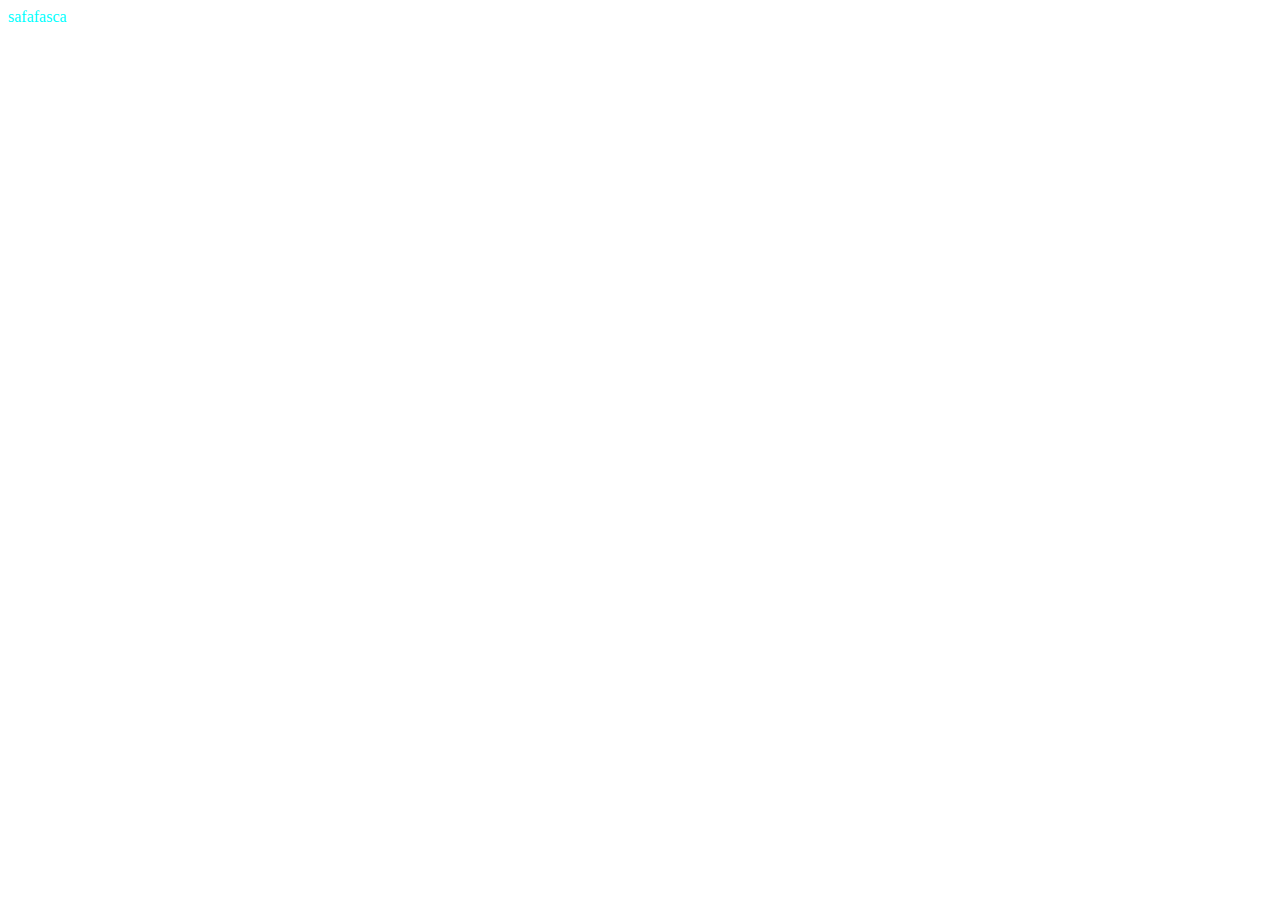
==== index.html @ a6b1739e "Initial commit" ====
<!DOCTYPE <!DOCTYPE html>
<html>
<head>
    <meta charset="utf-8" />
    <meta http-equiv="X-UA-Compatible" content="IE=edge">
    <title>Dylan's page</title>
    <meta name="viewport" content="width=device-width, initial-scale=1">
    <link rel="stylesheet" href="assets/style.css" />
</head>
<body>
    <p>safafasca</p>
</body>
</html>
---- assets/style.css ----
p {
    color: aqua;
}
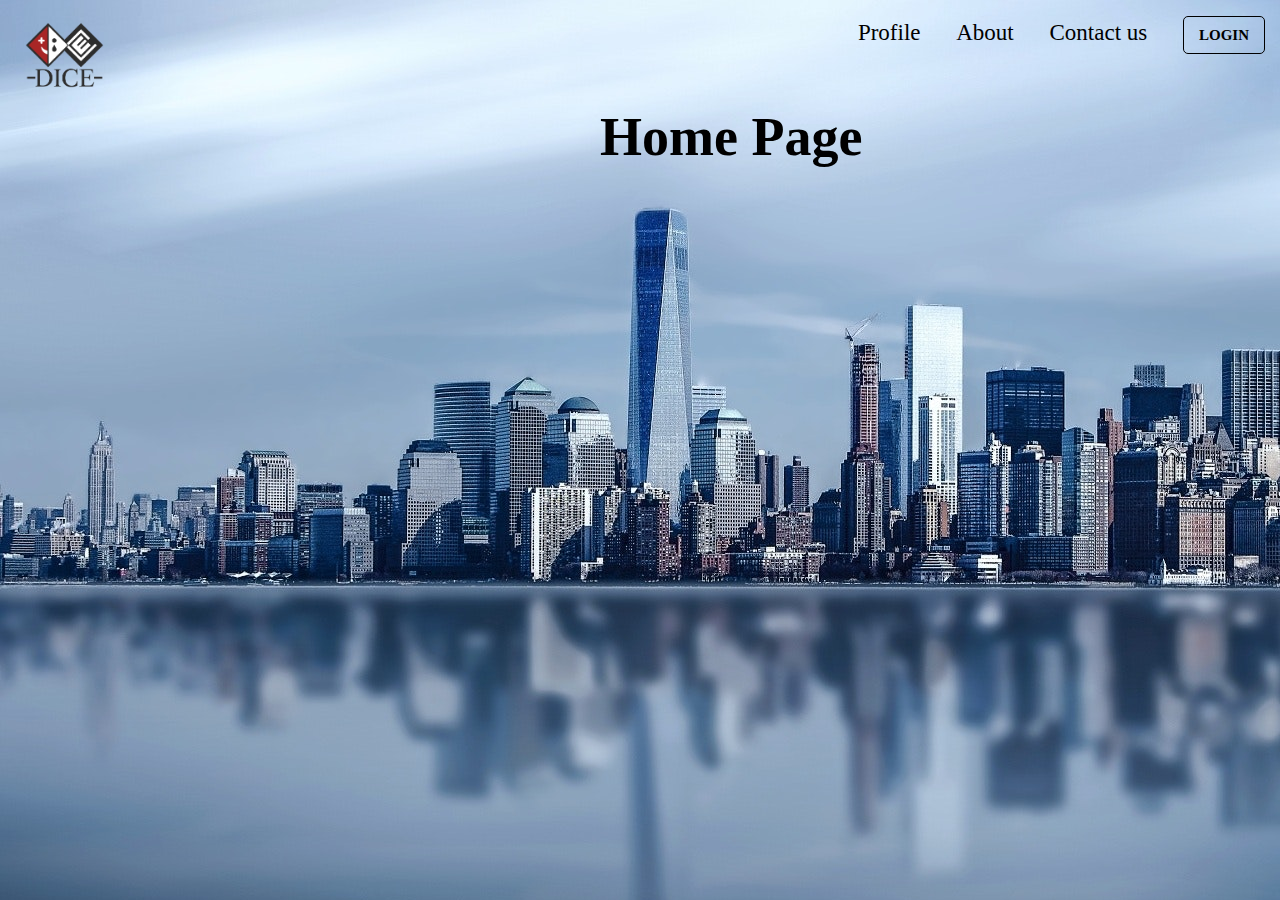
==== commit 15e0a636: "new banner" ====
--- a/index.html
+++ b/index.html
@@ -8,6 +8,24 @@
     <link rel="stylesheet" href="assets/style.css" />
 </head>
 <body>
-    <p>safafasca</p>
+    
+    <div class="banner">
+        <div class="nav-bar">
+            <div id="logo">
+                <img src="assets/image2.png" alt="logo">
+            </div>
+            <div id="links">
+                <ul>
+                    <li><a href="#">Profile</a></li>
+                    <li><a href="#">About</a></li>
+                    <li><a href="#">Contact us</a></li>
+                    <li><a href="#" id="button" >Login</a></li>
+                </ul>
+            </div>
+        </div>
+        <div id="header">
+            <h1>Home Page</h1>
+        </div>
+    </div>
 </body>
 </html>--- a/assets/style.css
+++ b/assets/style.css
@@ -1,3 +1,75 @@
-p {
-    color: aqua;
+.banner {
+    width: 100%;
+    height: 100vh;
+    background-image: url('image1.jpg');
+}
+
+body {
+    margin: 0;
+}
+
+.nav-bar {
+    width: 100%;
+    height: 70px;
+}
+
+#logo, #links {
+    height: 100%;
+    display: inline-block;
+    float: left;
+}
+
+#links {
+    float: right;
+    height: 72%;
+    padding-top: 20px;
+    font-family: 'Times New Roman', Times, serif;
+    font-size: 23px;
+    widows: 500px;
+}
+
+#links ul {
+    display: inline;
+    list-style: none;
+    margin: 0;
+    padding: 0;
+    padding-left: 70px;
+}
+
+#logo img {
+    height: 70px;
+    width: auto;
+}
+
+#links ul li {
+    display: inline;
+    margin: 40px 15px 0 15px;
+}
+
+#links ul li a {
+    text-decoration: none;
+    color: black;
+}
+
+#logo {
+    padding: 20px;
+    width: auto;
+}
+
+#header {
+    width: 300px;
+    height: 50px;
+    margin-top: 30px;
+    margin-left: 600px;
+    font-family: 'Times New Roman', Times, serif;
+    font-size: 27px;
+}
+
+#button  {
+    border: 1px solid black;
+    border-radius: 5px;
+    padding: 10px 15px;
+    text-transform: uppercase;
+    font-weight: bold;
+    font-size: 15px;
 }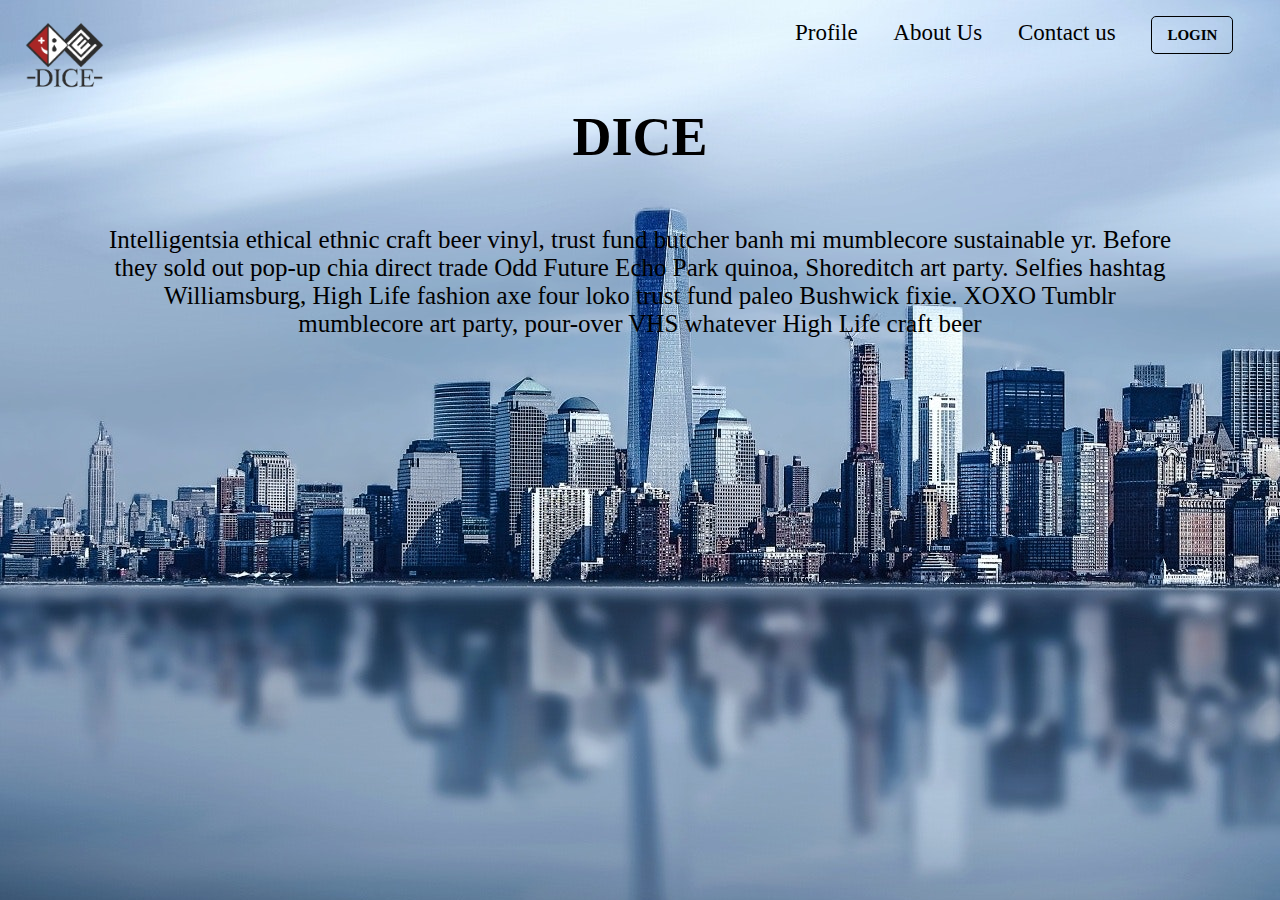
==== commit 277d1fc5: "2 new pages and form" ====
--- a/index.html
+++ b/index.html
@@ -3,12 +3,11 @@
 <head>
     <meta charset="utf-8" />
     <meta http-equiv="X-UA-Compatible" content="IE=edge">
-    <title>Dylan's page</title>
+    <title>Home page</title>
     <meta name="viewport" content="width=device-width, initial-scale=1">
     <link rel="stylesheet" href="assets/style.css" />
 </head>
 <body>
-    
     <div class="banner">
         <div class="nav-bar">
             <div id="logo">
@@ -17,15 +16,19 @@
             <div id="links">
                 <ul>
                     <li><a href="#">Profile</a></li>
-                    <li><a href="#">About</a></li>
-                    <li><a href="#">Contact us</a></li>
+                    <li><a href="About-Us.html">About Us</a></li>
+                    <li><a href="Contact-us.html">Contact us</a></li>
                     <li><a href="#" id="button" >Login</a></li>
                 </ul>
             </div>
         </div>
         <div id="header">
-            <h1>Home Page</h1>
+            <h1>DICE</h1>
+        </div>
+        <div id="p1">
+            <p>Intelligentsia ethical ethnic craft beer vinyl, trust fund butcher banh mi mumblecore sustainable yr. Before they sold out pop-up chia direct trade Odd Future Echo Park quinoa, Shoreditch art party. Selfies hashtag Williamsburg, High Life fashion axe four loko trust fund paleo Bushwick fixie. XOXO Tumblr mumblecore art party, pour-over VHS whatever High Life craft beer</p>
         </div>
     </div>
+    
 </body>
 </html>--- a/assets/style.css
+++ b/assets/style.css
@@ -1,7 +1,7 @@
 .banner {
     width: 100%;
     height: 100vh;
-    background-image: url('image1.jpg');
+    background-image: url('image1.jpg')
 }
 
 body {
@@ -16,7 +16,6 @@
 #logo, #links {
     height: 100%;
     display: inline-block;
-    float: left;
 }
 
 #links {
@@ -25,7 +24,7 @@
     padding-top: 20px;
     font-family: 'Times New Roman', Times, serif;
     font-size: 23px;
-    widows: 500px;
+    width: 500px;
 }
 
 #links ul {
@@ -33,7 +32,7 @@
     list-style: none;
     margin: 0;
     padding: 0;
-    padding-left: 70px;
+    /*padding-left: 70px;*/
 }
 
 #logo img {
@@ -57,10 +56,10 @@
 }
 
 #header {
-    width: 300px;
+    width: 100%;
     height: 50px;
     margin-top: 30px;
-    margin-left: 600px;
+    text-align: center;
     font-family: 'Times New Roman', Times, serif;
     font-size: 27px;
 }
@@ -72,4 +71,99 @@
     text-transform: uppercase;
     font-weight: bold;
     font-size: 15px;
-}+}
+
+#button:hover {
+    text-decoration-line: underline;
+    box-shadow: 0 12px 16px 0 rgba(0,0,0,0.24), 0 17px 50px 0 rgba(0,0,0,0.19);
+}
+
+#p1 {
+    width: 100%;
+    text-align: center;
+    margin-top: 70;
+    font-size: 25;
+    padding: 0 100px 0 100px;
+}
+
+#p2 {
+    width: 100%;
+    text-align: center;
+    margin-top: 70;
+    font-size: 25;
+    padding: 0 100px 0 100px;
+}
+
+/* START OF FORM */
+
+* {
+    box-sizing: border-box;
+}
+
+input[type=text], select, textarea {
+    width: 100%;
+    padding: 12px;
+    border: 1px solid #ccc;
+    border-radius: 4px;
+    resize: vertical;
+}
+
+label {
+    padding: 12px 12px 12px 0;
+    display: inline-block;
+}
+
+input[type=submit] {
+    background-color: #13d389;
+    color: white;
+    padding: 12px 20px;
+    border: none;
+    border-radius: 4px;
+    cursor: not-allowed;
+    opacity: 0.6;
+    float: right;
+}
+
+input[type=submit]:hover {
+    background-color: #13d389;
+    text-decoration-line: underline;
+    box-shadow: 0 12px 16px 0 rgba(0,0,0,0.24), 0 17px 50px 0 rgba(0,0,0,0.19);
+}
+
+.container {
+    border-radius: 5px;
+    background-color: #f2f2f2;
+    padding: 20px;
+    width: 1000px;
+    margin-left: 218px;
+    margin-top: 50px;
+}
+
+.col-25 {
+    float: left;
+    width: 25%;
+    margin-top: 6px;
+}
+
+.col-75 {
+    float: left;
+    width: 75%;
+    margin-top: 6px;
+}
+
+/* Clear floats after the columns */
+.row:after {
+    content: "";
+    display: table;
+    clear: both;
+}
+
+/* Responsive layout - when the screen is less than 600px wide, make the two columns stack on top of each other instead of next to each other */
+@media screen and (max-width: 600px) {
+    .col-25, .col-75, input[type=submit] {
+        width: 100%;
+        margin-top: 0;
+    }
+}
+
+/* END OF FORM */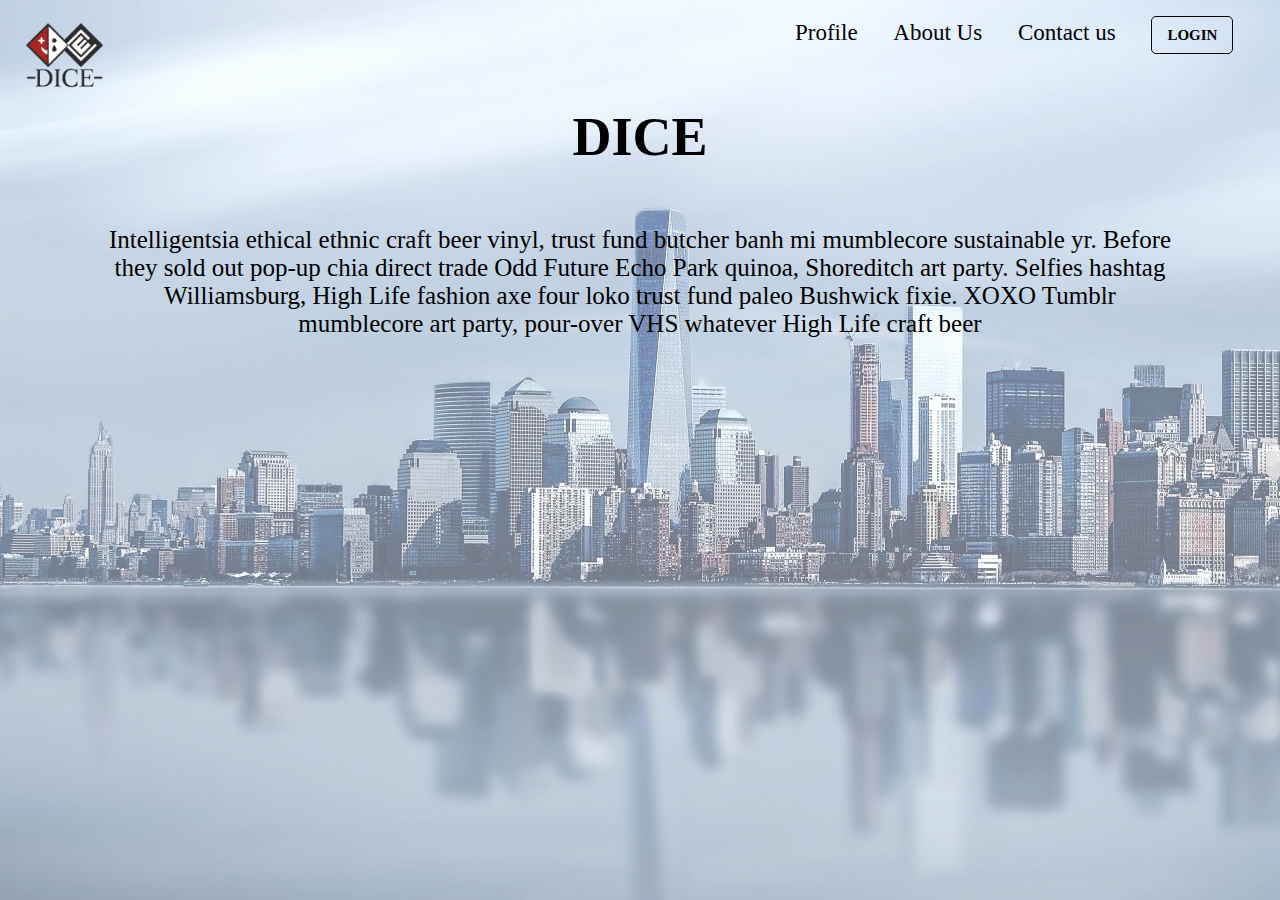
==== commit 42420295: "updated" ====
--- a/index.html
+++ b/index.html
@@ -15,10 +15,10 @@
             </div>
             <div id="links">
                 <ul>
-                    <li><a href="#">Profile</a></li>
+                    <li><a href="profile.html">Profile</a></li>
                     <li><a href="About-Us.html">About Us</a></li>
                     <li><a href="Contact-us.html">Contact us</a></li>
-                    <li><a href="#" id="button" >Login</a></li>
+                    <li><a href="login.html" id="button" >Login</a></li>
                 </ul>
             </div>
         </div>
@@ -28,6 +28,11 @@
         <div id="p1">
             <p>Intelligentsia ethical ethnic craft beer vinyl, trust fund butcher banh mi mumblecore sustainable yr. Before they sold out pop-up chia direct trade Odd Future Echo Park quinoa, Shoreditch art party. Selfies hashtag Williamsburg, High Life fashion axe four loko trust fund paleo Bushwick fixie. XOXO Tumblr mumblecore art party, pour-over VHS whatever High Life craft beer</p>
         </div>
+        <!--    <footer>
+        <div id="footer">
+            <p>copyright &copy; 2018 <strong>DICE</strong></p>
+        </div>
+        </footer>   
     </div>
     
 </body>
--- a/assets/style.css
+++ b/assets/style.css
@@ -1,7 +1,11 @@
 .banner {
     width: 100%;
     height: 100vh;
-    background-image: url('image1.jpg')
+    background: linear-gradient(
+        rgba(255,255,255,0.45),
+        rgba(255,255,255,0.45)
+    ),
+    url('image1.jpg');
 }
 
 body {
@@ -81,20 +85,20 @@
 #p1 {
     width: 100%;
     text-align: center;
-    margin-top: 70;
-    font-size: 25;
+    margin-top: 70px;
+    font-size: 25px;
     padding: 0 100px 0 100px;
 }
 
 #p2 {
     width: 100%;
     text-align: center;
-    margin-top: 70;
-    font-size: 25;
+    margin-top: 70px;
+    font-size: 25px;
     padding: 0 100px 0 100px;
 }
 
-/* START OF FORM */
+/* START OF FORM contact us */
 
 * {
     box-sizing: border-box;
@@ -166,4 +170,19 @@
     }
 }
 
-/* END OF FORM */+/* END OF FORM contact us */
+
+#profile-image img {
+    width: auto;
+    height: 40%;
+    margin-left: 13%;
+    margin-top: 5%;
+}
+
+#p3 {
+    width: 100%;
+    text-align: center;
+    margin-top: 70px;
+    font-size: 25px;
+    padding: 0 100px 0 100px;
+}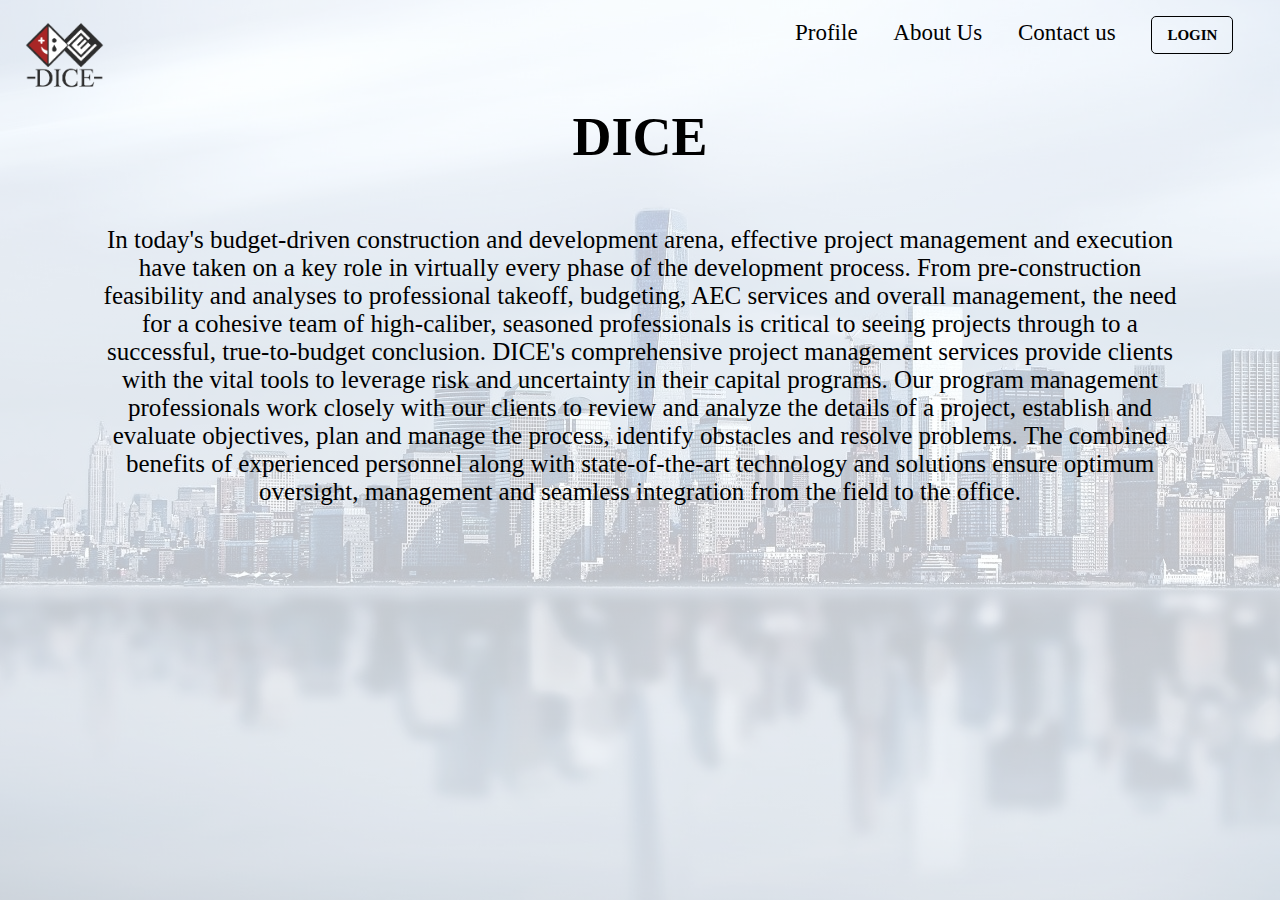
==== commit 72da5a2a: "updated" ====
--- a/index.html
+++ b/index.html
@@ -26,8 +26,27 @@
             <h1>DICE</h1>
         </div>
         <div id="p1">
-            <p>Intelligentsia ethical ethnic craft beer vinyl, trust fund butcher banh mi mumblecore sustainable yr. Before they sold out pop-up chia direct trade Odd Future Echo Park quinoa, Shoreditch art party. Selfies hashtag Williamsburg, High Life fashion axe four loko trust fund paleo Bushwick fixie. XOXO Tumblr mumblecore art party, pour-over VHS whatever High Life craft beer</p>
+            <p>In today's budget-driven construction and development arena, effective project management and execution have taken on a key role in virtually every phase of the development process.
+
+                From pre-construction feasibility and analyses to professional takeoff, budgeting, AEC services and overall management, the need for a cohesive team of high-caliber, seasoned professionals is critical to seeing projects through to a successful, true-to-budget conclusion.
+                
+                DICE's comprehensive project management services provide clients with the vital tools to leverage risk and uncertainty in their capital programs.
+                
+                Our program management professionals work closely with our clients to review and analyze the details of a project, establish and evaluate objectives, plan and manage the process, identify obstacles and resolve problems.
+                
+                The combined benefits of experienced personnel along with state-of-the-art technology and solutions ensure optimum oversight, management and seamless integration from the field to the office.
+                
+                </p>
         </div>
+
+
+        <!-- <div class="flex-container">                                               NEEDS WORK (CSS ASWELL)
+            <div><img src="assets/image4.jpg" alt="image4"></div>
+            <div><img src="assets/image5.jpg" alt="image5"></div>
+            <div><img src="assets/image6.jpg" alt="image6"></div>
+        </div> -->
+
+
         <!--    <footer>
         <div id="footer">
             <p>copyright &copy; 2018 <strong>DICE</strong></p>
--- a/assets/style.css
+++ b/assets/style.css
@@ -2,8 +2,8 @@
     width: 100%;
     height: 100vh;
     background: linear-gradient(
-        rgba(255,255,255,0.45),
-        rgba(255,255,255,0.45)
+        rgba(255,255,255,0.75),
+        rgba(255,255,255,0.75)
     ),
     url('image1.jpg');
 }
@@ -172,17 +172,101 @@
 
 /* END OF FORM contact us */
 
-#profile-image img {
-    width: auto;
-    height: 40%;
-    margin-left: 13%;
+/* START PROFILE PAGE */
+
+#profile-section img {
+    margin-right: 3%;
+    width: 20%;
+    height: auto;
+    padding: 1%;
+    margin-left: 5%;
+    float: left;
+}
+
+#profile-section p {
+    padding: 0 100px 0 100px;
+    width: 100%;
+    text-align: center;
+    margin-top: 80px;
+    font-size: 25px;
+}
+
+/* END PROFILE PAGE*/
+
+/* START LOCATION PAGE */
+
+#back-to-contact {
+    text-align: center;
+    font-family: 'Times New Roman', Times, serif;
+    font-size: 23px;
+    padding: 2%;
+    display: block;
+    width: auto;
+}
+
+#location-address {
+    display: block;
+    width: auto;
+    height: auto;
+    margin-left: 20%;
     margin-top: 5%;
-}
-
-#p3 {
+    font-size: 25px;
+    font-family: 'Times New Roman', Times, serif;
+}
+
+#google-maps {
+    margin-left: 61%;
+    margin-top: -16%;
+}
+
+/* END LOCATION PAGE */
+
+#to-location-page {
+    text-align: center;
+    font-family: 'Times New Roman', Times, serif;
+    font-size: 23px;
+    padding-top: 2%;
+    display: block;
+    width: auto;
+}
+
+/* START LOGIN PAGE */
+
+#login1 {
+    width: 25%;
+    height: auto;
+    display: block;
+    text-align: center;
+    margin-left: 37%;
+    margin-top: 12%;
+}
+
+/* END LOGIN PAGE */
+
+#p4 {
     width: 100%;
     text-align: center;
     margin-top: 70px;
     font-size: 25px;
     padding: 0 100px 0 100px;
-}+}
+
+/*.flex-container {                             NEEDS WORK (HTML INDEX ASWELL)
+    display: flex;
+    flex-wrap: nowrap;
+
+}
+
+.flex-container div {
+    background-color: #f1f1f1;
+    width: 100px;
+    margin: 10px;
+    text-align: center;
+    line-height: 75px;
+    font-size: 30px;
+}
+
+.flex-container div img {
+    width: 100px;
+    height: 50px;
+} */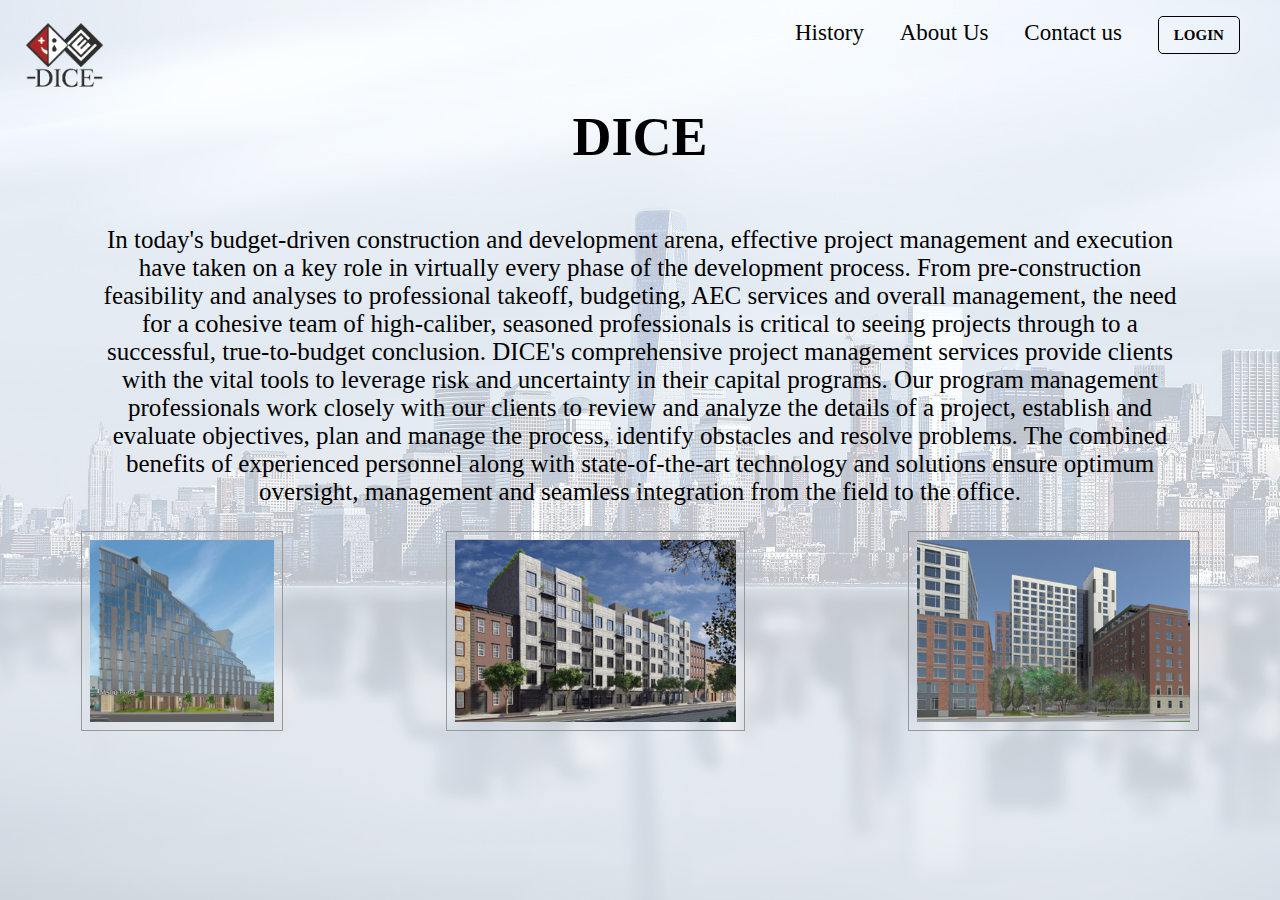
==== commit 993f2610: "updated" ====
--- a/index.html
+++ b/index.html
@@ -15,7 +15,7 @@
             </div>
             <div id="links">
                 <ul>
-                    <li><a href="profile.html">Profile</a></li>
+                    <li><a href="History.html">History</a></li>
                     <li><a href="About-Us.html">About Us</a></li>
                     <li><a href="Contact-us.html">Contact us</a></li>
                     <li><a href="login.html" id="button" >Login</a></li>
@@ -40,11 +40,11 @@
         </div>
 
 
-        <!-- <div class="flex-container">                                               NEEDS WORK (CSS ASWELL)
-            <div><img src="assets/image4.jpg" alt="image4"></div>
-            <div><img src="assets/image5.jpg" alt="image5"></div>
-            <div><img src="assets/image6.jpg" alt="image6"></div>
-        </div> -->
+         <div class="flex-container">                                              <!-- NEEDS WORK (CSS ASWELL) -->
+            <div><img src="assets/image4.jpg" alt="image4" class="image-frame"></div>
+            <div><img src="assets/image5.jpg" alt="image5" class="image-frame"></div>
+            <div><img src="assets/image6.jpg" alt="image6" class="image-frame"></div>
+        </div>
 
 
         <!--    <footer>
--- a/assets/style.css
+++ b/assets/style.css
@@ -172,26 +172,31 @@
 
 /* END OF FORM contact us */
 
-/* START PROFILE PAGE */
-
-#profile-section img {
-    margin-right: 3%;
-    width: 20%;
+/* START HISTORY PAGE */
+
+#history-section p {
+    width: 68%;
+    text-align: center;
+    margin-top: 70px;
+    font-size: 25px;
+    padding: 0 100px 0 100px;
+    float: right;
+    display: block;
+}
+
+#history-section img {
+    width: auto;
     height: auto;
-    padding: 1%;
+    float: left;
+    margin-top: -30%;
     margin-left: 5%;
-    float: left;
-}
-
-#profile-section p {
-    padding: 0 100px 0 100px;
-    width: 100%;
-    text-align: center;
-    margin-top: 80px;
-    font-size: 25px;
-}
-
-/* END PROFILE PAGE*/
+    display: block;
+    background:transparent;
+    padding:8px;
+    border:1px solid #999999;
+}
+
+/* END HISTORY PAGE*/
 
 /* START LOCATION PAGE */
 
@@ -251,22 +256,30 @@
     padding: 0 100px 0 100px;
 }
 
-/*.flex-container {                             NEEDS WORK (HTML INDEX ASWELL)
+/* INDEX FLEXBOX START*/
+
+.flex-container {                             
     display: flex;
-    flex-wrap: nowrap;
-
-}
-
-.flex-container div {
-    background-color: #f1f1f1;
-    width: 100px;
-    margin: 10px;
-    text-align: center;
-    line-height: 75px;
-    font-size: 30px;
-}
-
-.flex-container div img {
-    width: 100px;
-    height: 50px;
-} */+    flex-flow: row wrap;
+    justify-content: space-around;
+}
+
+.flex-container img {
+    height: 200px;
+}
+
+.image-frame {
+    background:transparent;
+    padding:8px;
+    border:1px solid #999999;
+}
+
+/* INDEX FLEXBOX END */
+
+/* ABOUT US PAGE START */
+#image8-pos img {
+    margin-left: 34%;
+    width: auto;
+    height: 38%;
+}
+/* ABOUT US PAGE STOP */